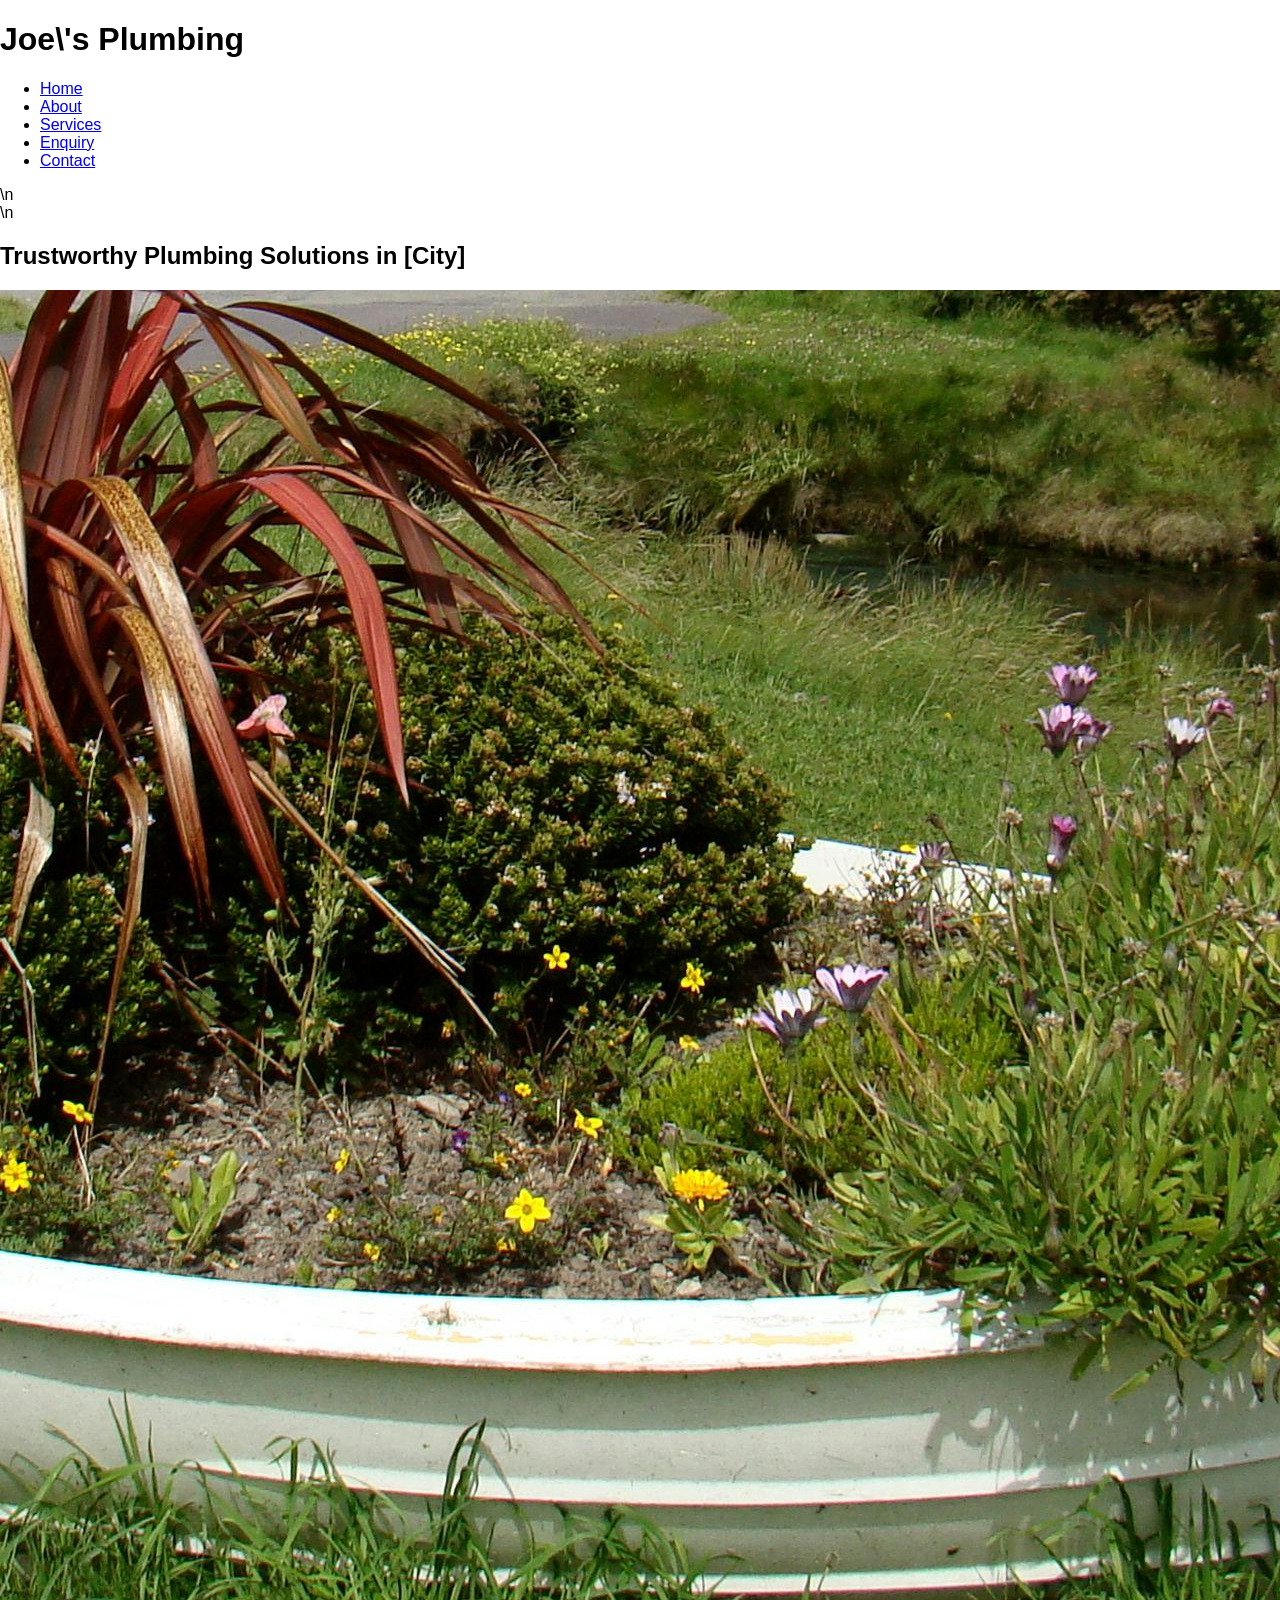
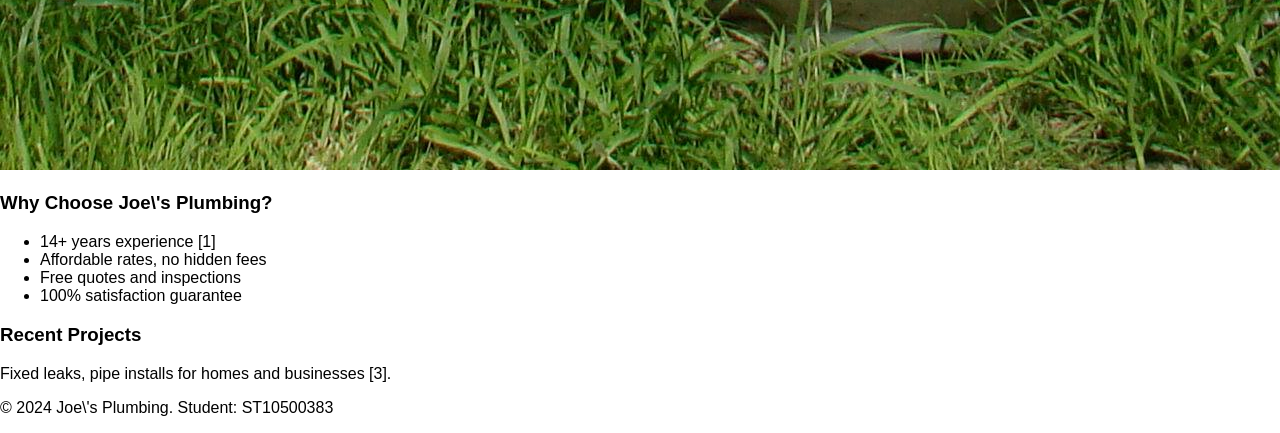
==== index.html @ b465eeb0 "Initial commit: Add all Part 1 website files" ====
<!DOCTYPE html>
<html lang="en">
<head>
    <meta charset="UTF-8">
    <meta name="viewport" content="width=device-width, initial-scale=1.0">
<title>Joe\'s Plumbing - Reliable Plumbing Services</title>
    <link rel="stylesheet" href="css/style.css">
</head>
<body>
<!-- Consistent header with logo and navigation menu linking all 5 pages for functional nav system -->
    <header>
<h1>Joe\'s Plumbing</h1>
        <nav>
            <ul>
                <li><a href="index.html">Home</a></li>
                <li><a href="about.html">About</a></li>
                <li><a href="services.html">Services</a></li>
                <li><a href="enquiry.html">Enquiry</a></li>
                <li><a href="contact.html">Contact</a></li>
            </ul>
        </nav>
    </header>
    <!-- Main content: Hero, intro -->
<!-- Main content area with hero, features, projects for user engagement and KPIs (leads/traffic) -->\n    <main>
<!-- Hero section for immediate impact and CTA -->\n        <section class="hero">
            <h2>Trustworthy Plumbing Solutions in [City]</h2>
<img src="images/services.jpg" alt="Plumber at work">
        </section>
        <section>
            <h3>Why Choose Joe\'s Plumbing?</h3>
            <ul>
                <li>14+ years experience [1]</li>
                <li>Affordable rates, no hidden fees</li>
                <li>Free quotes and inspections</li>
                <li>100% satisfaction guarantee</li>
            </ul>
        </section>
        <section>
            <h3>Recent Projects</h3>
            <p>Fixed leaks, pipe installs for homes and businesses [3].</p>
        </section>
    </main>

    <!-- Footer -->
    <footer>
        <p>&copy; 2024 Joe\'s Plumbing. Student: ST10500383</p>
    </footer>
    <script src="js/script.js"></script>
</body>
</html>
---- css/style.css ----
/* CSS for Part 2 - Placeholder */
body { font-family: Aptos, sans-serif; margin: 0; padding: 0; }
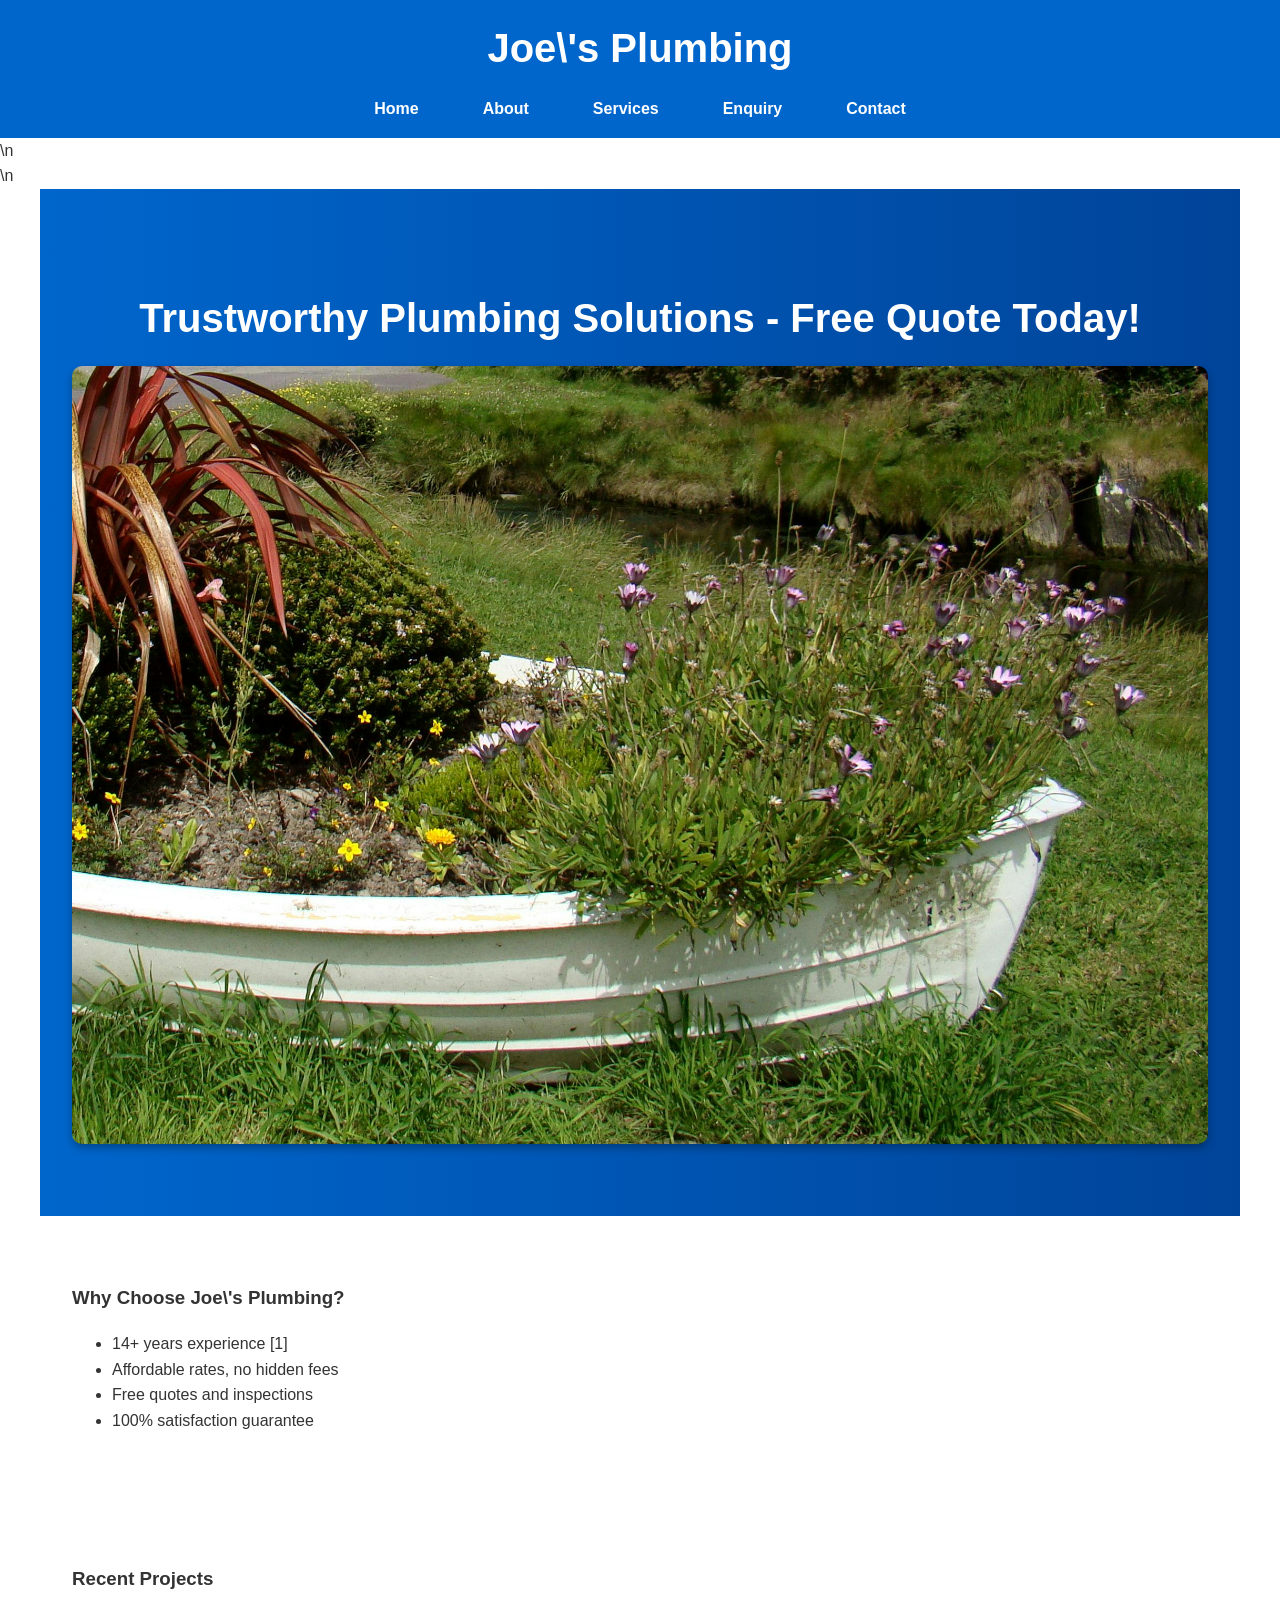
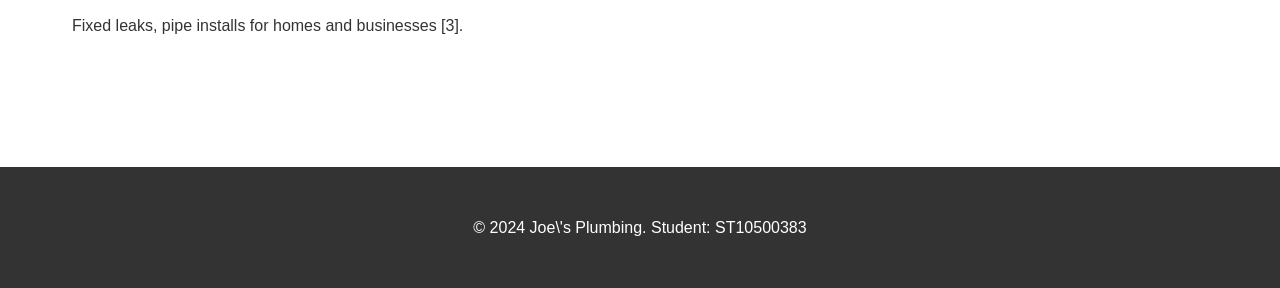
==== commit a4c14bd5: "fix: enhance index.html meta/hero and update TODO progress" ====
--- a/index.html
+++ b/index.html
@@ -4,6 +4,7 @@
     <meta charset="UTF-8">
     <meta name="viewport" content="width=device-width, initial-scale=1.0">
 <title>Joe\'s Plumbing - Reliable Plumbing Services</title>
+    <meta name="description" content="Trustworthy plumbing solutions in your city. 14+ years experience, affordable rates, free quotes. Contact Joe\'s Plumbing today!">
     <link rel="stylesheet" href="css/style.css">
 </head>
 <body>
@@ -23,7 +24,7 @@
     <!-- Main content: Hero, intro -->
 <!-- Main content area with hero, features, projects for user engagement and KPIs (leads/traffic) -->\n    <main>
 <!-- Hero section for immediate impact and CTA -->\n        <section class="hero">
-            <h2>Trustworthy Plumbing Solutions in [City]</h2>
+            <h2>Trustworthy Plumbing Solutions - Free Quote Today!</h2>
 <img src="images/services.jpg" alt="Plumber at work">
         </section>
         <section>
--- a/css/style.css
+++ b/css/style.css
@@ -1,3 +1,80 @@
-/* CSS for Part 2 - Placeholder */
-body { font-family: Aptos, sans-serif; margin: 0; padding: 0; }
+/* CSS for Part 2 - Enhanced styles */
+* {
+  box-sizing: border-box;
+}
 
+body { 
+  font-family: Aptos, sans-serif; 
+  margin: 0; 
+  padding: 0; 
+  line-height: 1.6;
+  color: #333;
+}
+
+header {
+  background: #0066cc;
+  color: white;
+  padding: 1rem 0;
+  text-align: center;
+}
+
+header h1 {
+  margin: 0;
+  font-size: 2.5rem;
+}
+
+nav ul {
+  list-style: none;
+  padding: 0;
+  margin: 1rem 0 0 0;
+  display: flex;
+  justify-content: center;
+  gap: 2rem;
+}
+
+nav a {
+  color: white;
+  text-decoration: none;
+  font-weight: bold;
+  padding: 0.5rem 1rem;
+  border-radius: 5px;
+  transition: background 0.3s;
+}
+
+nav a:hover {
+  background: rgba(255,255,255,0.2);
+}
+
+.hero {
+  text-align: center;
+  padding: 4rem 2rem;
+  background: linear-gradient(to right, #0066cc, #004499);
+  color: white;
+}
+
+.hero h2 {
+  font-size: 2.5rem;
+  margin-bottom: 1rem;
+}
+
+.hero img {
+  max-width: 100%;
+  height: auto;
+  border-radius: 10px;
+  box-shadow: 0 4px 8px rgba(0,0,0,0.3);
+}
+
+main section {
+  padding: 3rem 2rem;
+  max-width: 1200px;
+  margin: 0 auto;
+}
+
+footer {
+  background: #333;
+  color: white;
+  text-align: center;
+  padding: 2rem;
+  margin-top: 4rem;
+}
+
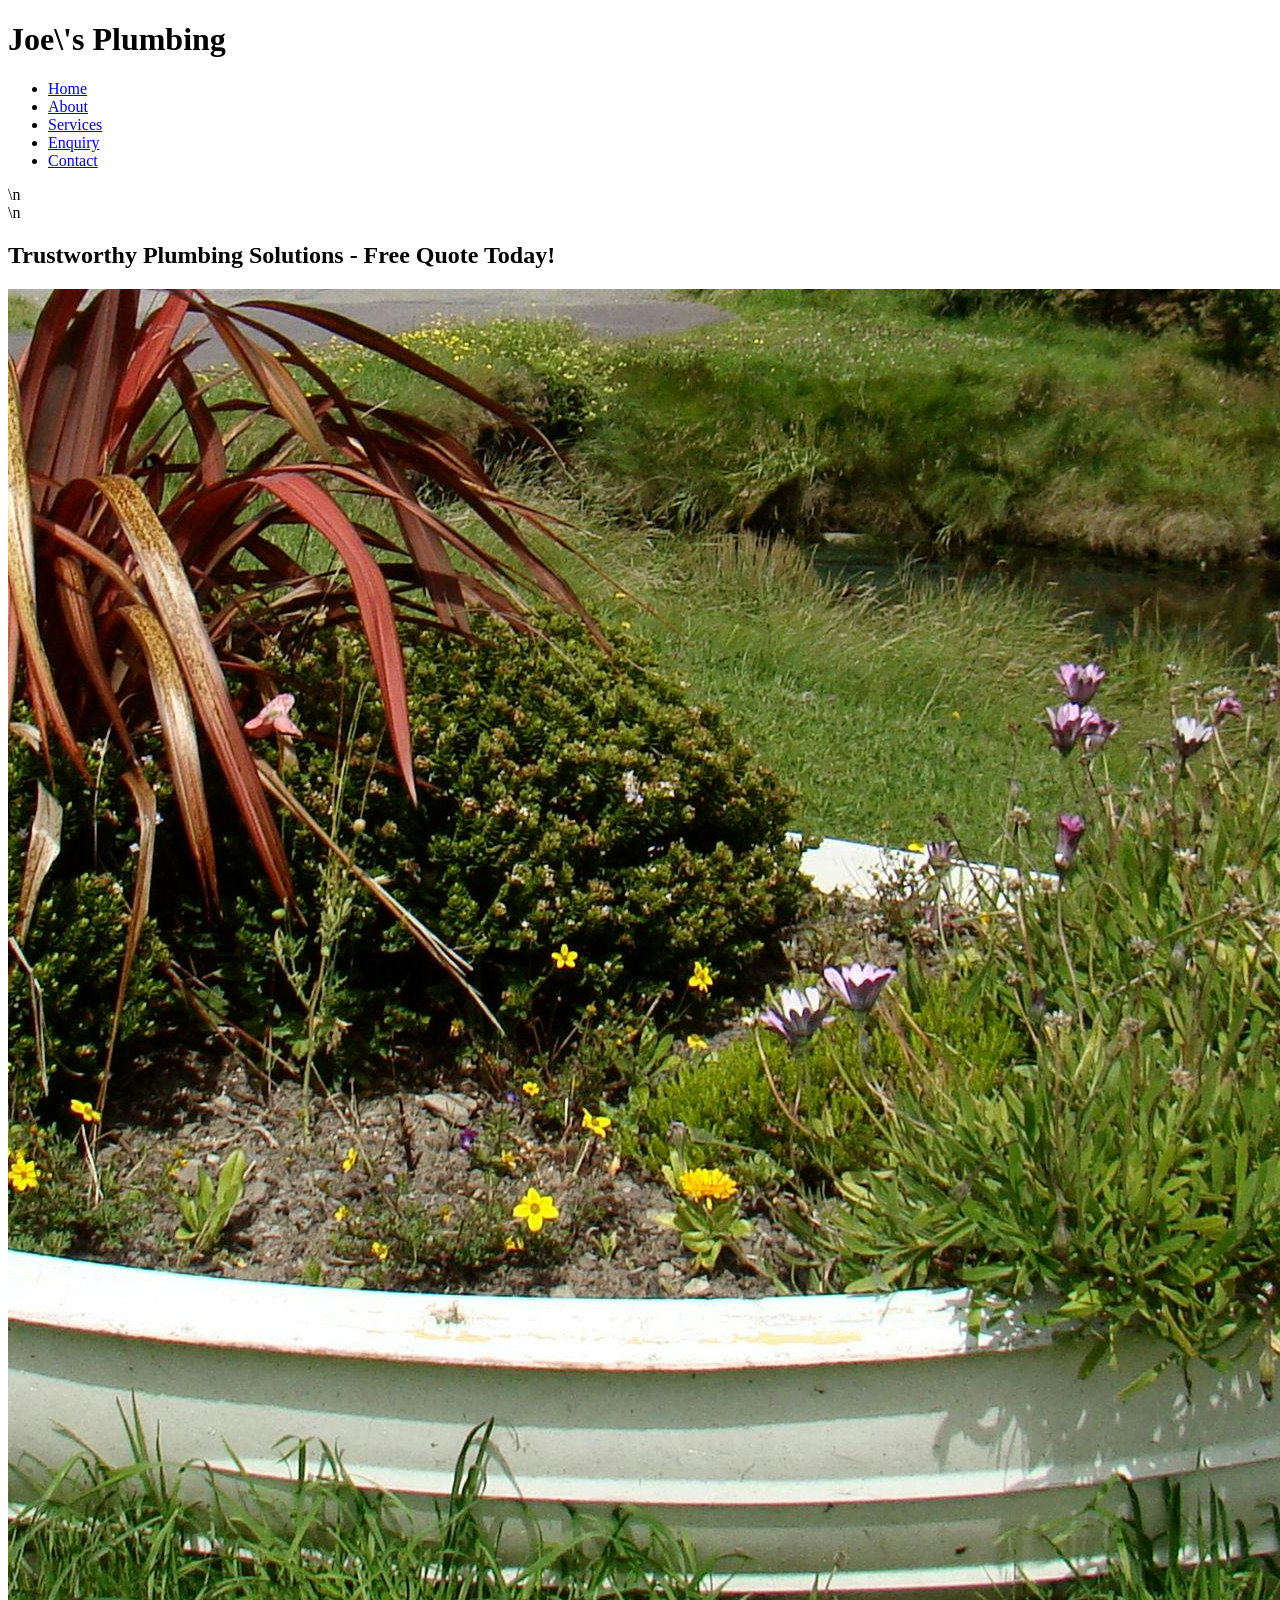
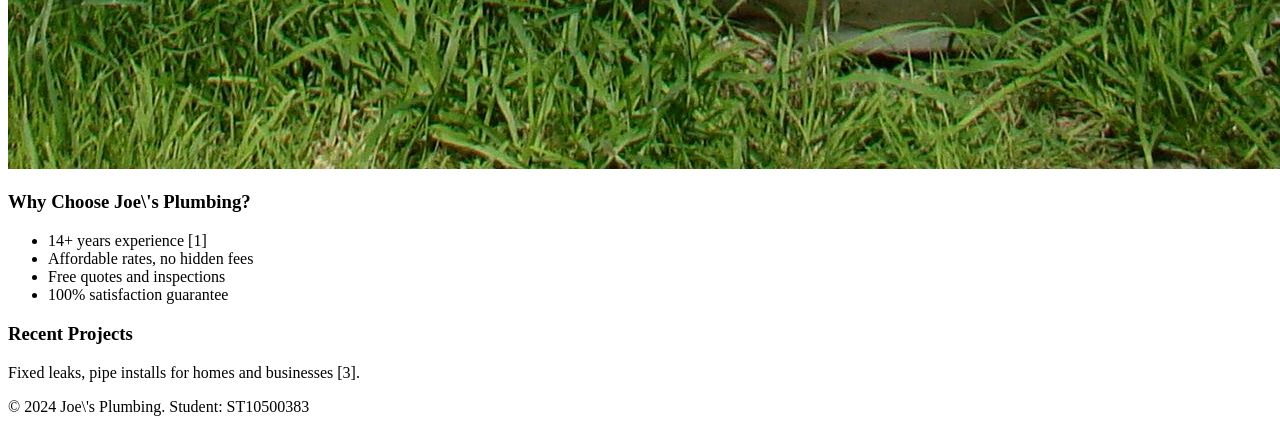
==== commit 1692d2e9: "2/5: Pure HTML - removed CSS links from all pages" ====
--- a/index.html
+++ b/index.html
@@ -5,7 +5,7 @@
     <meta name="viewport" content="width=device-width, initial-scale=1.0">
 <title>Joe\'s Plumbing - Reliable Plumbing Services</title>
     <meta name="description" content="Trustworthy plumbing solutions in your city. 14+ years experience, affordable rates, free quotes. Contact Joe\'s Plumbing today!">
-    <link rel="stylesheet" href="css/style.css">
+
 </head>
 <body>
 <!-- Consistent header with logo and navigation menu linking all 5 pages for functional nav system -->
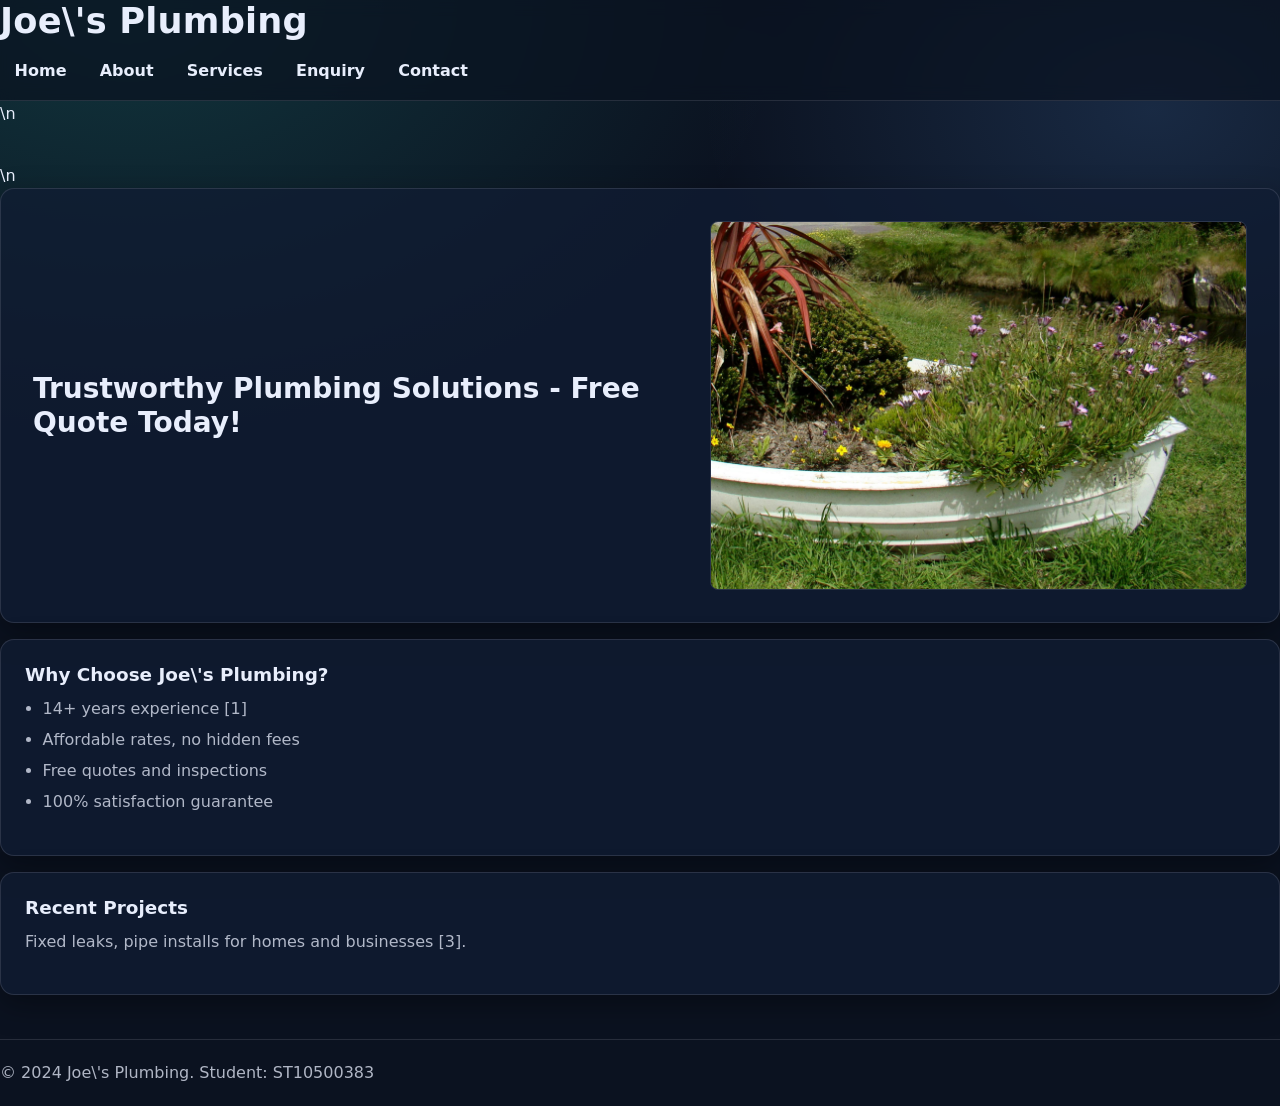
==== commit c3888ad3: "Update website files" ====
--- a/index.html
+++ b/index.html
@@ -5,6 +5,7 @@
     <meta name="viewport" content="width=device-width, initial-scale=1.0">
 <title>Joe\'s Plumbing - Reliable Plumbing Services</title>
     <meta name="description" content="Trustworthy plumbing solutions in your city. 14+ years experience, affordable rates, free quotes. Contact Joe\'s Plumbing today!">
+    <link rel="stylesheet" href="css/style.css">
 
 </head>
 <body>
--- a/css/style.css
+++ b/css/style.css
@@ -0,0 +1,352 @@
+/* Joe's Plumbing - Part 2 CSS (Desktop + Responsive) */
+
+/* ============ CSS Reset / Base ============ */
+*,
+*::before,
+*::after {
+  box-sizing: border-box;
+}
+
+html {
+  line-height: 1.15;
+  -webkit-text-size-adjust: 100%;
+}
+
+body {
+  margin: 0;
+}
+
+main {
+  display: block;
+}
+
+a {
+  background-color: transparent;
+  color: inherit;
+}
+
+a:active,
+.a:focus {
+  outline: none;
+}
+
+img {
+  max-width: 100%;
+  height: auto;
+  display: block;
+}
+
+button,
+input,
+select,
+textarea {
+  font: inherit;
+}
+
+/* ============ Theme (colour palette) ============ */
+:root {
+  --bg: #0b1220;
+  --surface: #111c33;
+  --surface-2: #0f1730;
+  --text: #e8eefc;
+  --muted: rgba(232, 238, 252, 0.75);
+
+  --primary: #2dd4bf; /* teal */
+  --primary-2: #60a5fa; /* blue */
+  --accent: #fbbf24; /* amber */
+
+  --border: rgba(232, 238, 252, 0.12);
+  --shadow: 0 10px 30px rgba(0, 0, 0, 0.35);
+
+  --radius: 14px;
+  --container: 1100px;
+}
+
+/* ============ Base Typography ============ */
+body {
+  font-family: Aptos, system-ui, -apple-system, Segoe UI, Roboto, Arial, sans-serif;
+  font-size: 16px;
+  color: var(--text);
+  background: radial-gradient(1200px 800px at 10% 0%, rgba(45, 212, 191, 0.18), transparent 55%),
+    radial-gradient(900px 600px at 90% 10%, rgba(96, 165, 250, 0.16), transparent 50%),
+    var(--bg);
+  line-height: 1.6;
+}
+
+h1,
+h2,
+h3,
+h4 {
+  line-height: 1.2;
+  margin: 0 0 0.6rem;
+}
+
+h1 {
+  font-size: clamp(1.6rem, 2vw + 1rem, 2.2rem);
+}
+
+h2 {
+  font-size: clamp(1.3rem, 1.2vw + 1rem, 1.75rem);
+}
+
+h3 {
+  font-size: 1.15rem;
+}
+
+p {
+  margin: 0 0 1rem;
+  color: var(--muted);
+}
+
+ul {
+  margin: 0 0 1rem;
+  padding-left: 1.1rem;
+  color: var(--muted);
+}
+
+li {
+  margin: 0.35rem 0;
+}
+
+/* ============ Layout Structure (Desktop-first) ============ */
+.site-container {
+  width: min(var(--container), 100% - 2rem);
+  margin: 0 auto;
+}
+
+header {
+  position: sticky;
+  top: 0;
+  z-index: 50;
+  backdrop-filter: blur(8px);
+  background: rgba(11, 18, 32, 0.72);
+  border-bottom: 1px solid var(--border);
+}
+
+header .site-container {
+  display: flex;
+  align-items: center;
+  justify-content: space-between;
+  gap: 1rem;
+  padding: 1rem 0;
+}
+
+header h1 {
+  margin: 0;
+  letter-spacing: 0.2px;
+}
+
+nav ul {
+  list-style: none;
+  margin: 0;
+  padding: 0;
+  display: flex;
+  align-items: center;
+  gap: 0.25rem;
+  flex-wrap: wrap;
+}
+
+nav a {
+  display: inline-block;
+  text-decoration: none;
+  padding: 0.6rem 0.85rem;
+  border-radius: 999px;
+  border: 1px solid transparent;
+  color: var(--text);
+  font-weight: 600;
+  transition: background-color 160ms ease, border-color 160ms ease, transform 160ms ease;
+}
+
+nav a:hover {
+  background: rgba(45, 212, 191, 0.12);
+  border-color: rgba(45, 212, 191, 0.4);
+  transform: translateY(-1px);
+}
+
+nav a:focus-visible {
+  outline: 3px solid rgba(45, 212, 191, 0.45);
+  outline-offset: 2px;
+}
+
+nav a[aria-current="page"],
+nav a:active {
+  background: rgba(96, 165, 250, 0.18);
+  border-color: rgba(96, 165, 250, 0.55);
+}
+
+main {
+  padding: 2.25rem 0 2.75rem;
+}
+
+/* Sections / cards */
+main section,
+main article {
+  background: rgba(17, 28, 51, 0.75);
+  border: 1px solid var(--border);
+  border-radius: var(--radius);
+  box-shadow: var(--shadow);
+}
+
+main .hero {
+  padding: 2rem;
+  display: grid;
+  grid-template-columns: 1.1fr 0.9fr;
+  gap: 1.25rem;
+  align-items: center;
+}
+
+main .hero h2 {
+  margin: 0;
+}
+
+main .hero img {
+  border-radius: calc(var(--radius) - 6px);
+  border: 1px solid var(--border);
+}
+
+main section:not(.hero) {
+  padding: 1.5rem;
+  margin-top: 1rem;
+}
+
+/* Description lists */
+dl {
+  margin: 0;
+}
+
+dt {
+  font-weight: 800;
+  color: var(--text);
+  margin-top: 0.65rem;
+}
+
+dd {
+  margin: 0 0 0.25rem;
+  color: var(--muted);
+}
+
+/* Form styling */
+form {
+  padding: 1.5rem;
+}
+
+label {
+  display: block;
+  font-weight: 700;
+  margin-bottom: 0.35rem;
+  color: var(--text);
+}
+
+input,
+select,
+textarea {
+  width: 100%;
+  padding: 0.75rem 0.9rem;
+  border-radius: 10px;
+  border: 1px solid rgba(232, 238, 252, 0.18);
+  background: rgba(15, 23, 48, 0.65);
+  color: var(--text);
+  margin-bottom: 1rem;
+}
+
+textarea {
+  min-height: 120px;
+  resize: vertical;
+}
+
+button {
+  border: none;
+  background: linear-gradient(135deg, var(--primary), var(--primary-2));
+  color: #041013;
+  font-weight: 900;
+  padding: 0.85rem 1.1rem;
+  border-radius: 12px;
+  cursor: pointer;
+  transition: transform 160ms ease, filter 160ms ease;
+}
+
+button:hover {
+  transform: translateY(-1px);
+  filter: brightness(1.05);
+}
+
+button:focus-visible {
+  outline: 3px solid rgba(96, 165, 250, 0.55);
+  outline-offset: 2px;
+}
+
+button:active {
+  transform: translateY(0);
+}
+
+/* Footer */
+footer {
+  border-top: 1px solid var(--border);
+  padding: 1.25rem 0;
+  color: var(--muted);
+}
+
+footer p {
+  margin: 0;
+}
+
+iframe {
+  width: 100%;
+  border: 1px solid var(--border);
+  border-radius: var(--radius);
+  aspect-ratio: 16 / 9;
+  overflow: hidden;
+  margin-top: 1rem;
+}
+
+/* ============ Responsive Design (Breakpoints) ============ */
+/* Tablet */
+@media (max-width: 900px) {
+  main {
+    padding: 1.6rem 0 2.25rem;
+  }
+
+  main .hero {
+    grid-template-columns: 1fr;
+  }
+
+  nav ul {
+    justify-content: center;
+  }
+}
+
+/* Mobile */
+@media (max-width: 520px) {
+  header .site-container {
+    flex-direction: column;
+    align-items: flex-start;
+  }
+
+  nav ul {
+    width: 100%;
+    justify-content: flex-start;
+    gap: 0.15rem;
+  }
+
+  nav a {
+    padding: 0.55rem 0.7rem;
+    font-size: 0.95rem;
+  }
+
+  main {
+    padding: 1.2rem 0 1.75rem;
+  }
+
+  main .hero {
+    padding: 1.25rem;
+  }
+
+  main section:not(.hero) {
+    padding: 1.1rem;
+  }
+
+  p {
+    font-size: 0.98rem;
+  }
+}
+
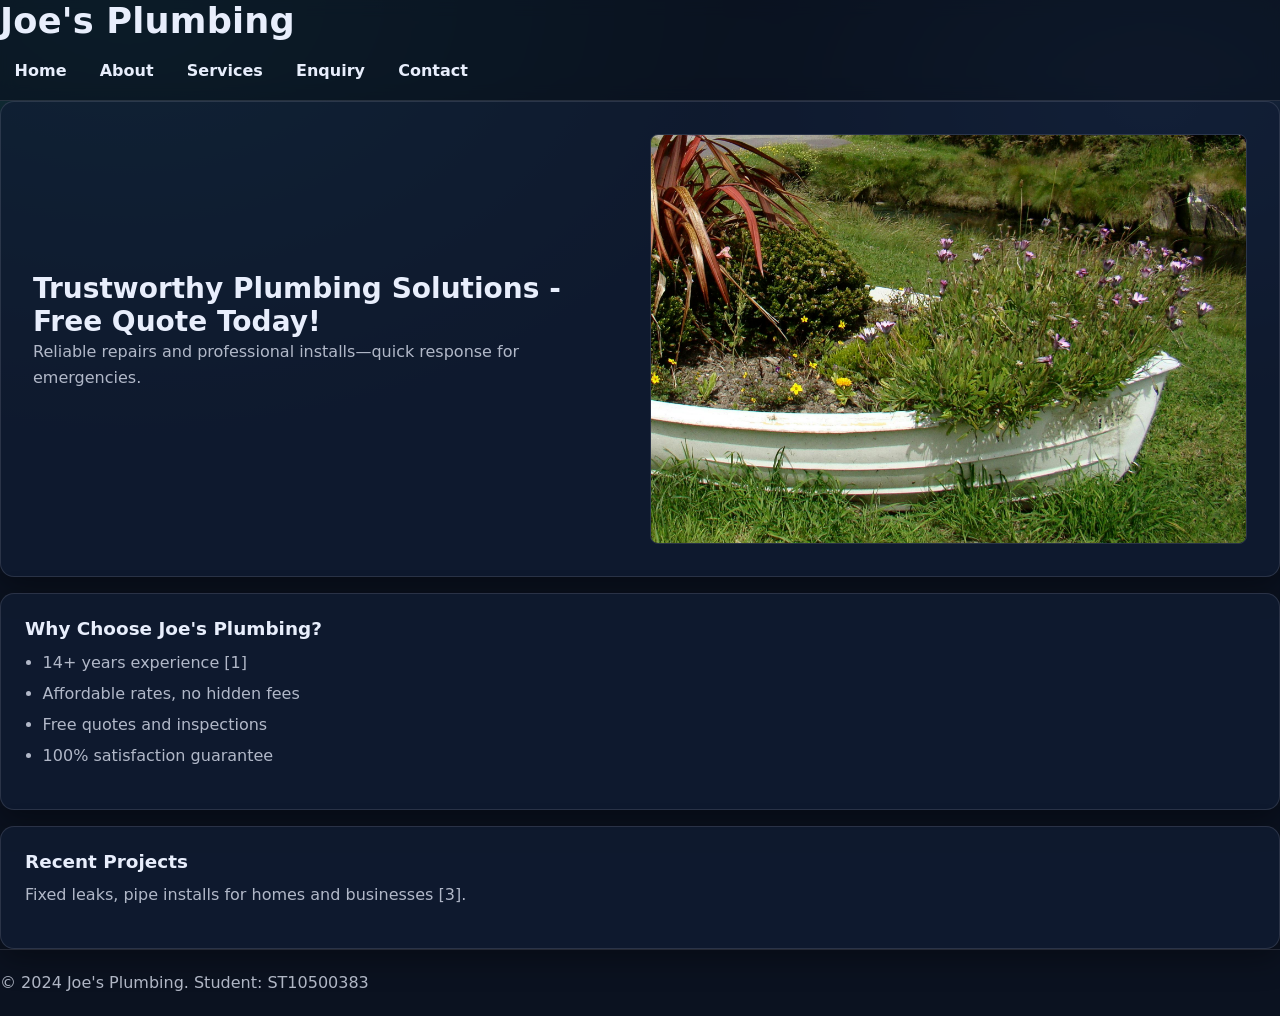
==== commit c65ccfe0: "Part 2: CSS styling + responsive updates" ====
--- a/index.html
+++ b/index.html
@@ -3,15 +3,14 @@
 <head>
     <meta charset="UTF-8">
     <meta name="viewport" content="width=device-width, initial-scale=1.0">
-<title>Joe\'s Plumbing - Reliable Plumbing Services</title>
-    <meta name="description" content="Trustworthy plumbing solutions in your city. 14+ years experience, affordable rates, free quotes. Contact Joe\'s Plumbing today!">
+    <title>Joe's Plumbing - Reliable Plumbing Services</title>
+    <meta name="description" content="Trustworthy plumbing solutions in your city. 14+ years experience, affordable rates, free quotes. Contact Joe's Plumbing today!">
     <link rel="stylesheet" href="css/style.css">
-
 </head>
 <body>
 <!-- Consistent header with logo and navigation menu linking all 5 pages for functional nav system -->
     <header>
-<h1>Joe\'s Plumbing</h1>
+        <h1>Joe's Plumbing</h1>
         <nav>
             <ul>
                 <li><a href="index.html">Home</a></li>
@@ -22,14 +21,23 @@
             </ul>
         </nav>
     </header>
-    <!-- Main content: Hero, intro -->
-<!-- Main content area with hero, features, projects for user engagement and KPIs (leads/traffic) -->\n    <main>
-<!-- Hero section for immediate impact and CTA -->\n        <section class="hero">
-            <h2>Trustworthy Plumbing Solutions - Free Quote Today!</h2>
-<img src="images/services.jpg" alt="Plumber at work">
+
+    <main class="page">
+        <!-- Hero section for immediate impact and CTA -->
+        <section class="page__section hero">
+            <div class="content-grid content-grid--hero">
+                <div>
+                    <h2>Trustworthy Plumbing Solutions - Free Quote Today!</h2>
+                    <p>Reliable repairs and professional installs—quick response for emergencies.</p>
+                </div>
+                <div class="img-card">
+                    <img src="images/services.jpg" alt="Plumber at work">
+                </div>
+            </div>
         </section>
-        <section>
-            <h3>Why Choose Joe\'s Plumbing?</h3>
+
+        <section class="page__section">
+            <h3>Why Choose Joe's Plumbing?</h3>
             <ul>
                 <li>14+ years experience [1]</li>
                 <li>Affordable rates, no hidden fees</li>
@@ -37,7 +45,8 @@
                 <li>100% satisfaction guarantee</li>
             </ul>
         </section>
-        <section>
+
+        <section class="page__section">
             <h3>Recent Projects</h3>
             <p>Fixed leaks, pipe installs for homes and businesses [3].</p>
         </section>
@@ -45,9 +54,8 @@
 
     <!-- Footer -->
     <footer>
-        <p>&copy; 2024 Joe\'s Plumbing. Student: ST10500383</p>
+        <p>&copy; 2024 Joe's Plumbing. Student: ST10500383</p>
     </footer>
-    <script src="js/script.js"></script>
 </body>
 </html>
 
--- a/css/style.css
+++ b/css/style.css
@@ -180,33 +180,64 @@
 
 /* Sections / cards */
 main section,
-main article {
+main article,
+.page__section {
   background: rgba(17, 28, 51, 0.75);
   border: 1px solid var(--border);
   border-radius: var(--radius);
   box-shadow: var(--shadow);
 }
 
-main .hero {
-  padding: 2rem;
+.page {
+  padding: 0;
+}
+
+.page__section {
+  padding: 1.5rem;
+  margin-top: 1rem;
+}
+
+.page__section:first-child {
+  margin-top: 0;
+}
+
+/* Reusable responsive layout helpers */
+.content-grid {
   display: grid;
   grid-template-columns: 1.1fr 0.9fr;
   gap: 1.25rem;
   align-items: center;
 }
 
-main .hero h2 {
-  margin: 0;
-}
-
-main .hero img {
+.content-grid--hero {
+  grid-template-columns: 1fr 1fr;
+}
+
+.content-grid--contact {
+  grid-template-columns: 0.9fr 1.1fr;
+}
+
+.img-card {
   border-radius: calc(var(--radius) - 6px);
   border: 1px solid var(--border);
-}
-
-main section:not(.hero) {
-  padding: 1.5rem;
-  margin-top: 1rem;
+  overflow: hidden;
+}
+
+.img-card img {
+  border-radius: 0;
+}
+
+.map-card iframe {
+  margin-top: 0;
+}
+
+/* Hero */
+.hero {
+  padding: 2rem;
+}
+
+.hero h2 {
+  margin: 0;
 }
 
 /* Description lists */
@@ -226,8 +257,8 @@
 }
 
 /* Form styling */
-form {
-  padding: 1.5rem;
+.form {
+  padding: 0;
 }
 
 label {
@@ -254,6 +285,13 @@
   resize: vertical;
 }
 
+input:focus-visible,
+select:focus-visible,
+textarea:focus-visible {
+  outline: 3px solid rgba(45, 212, 191, 0.45);
+  outline-offset: 2px;
+}
+
 button {
   border: none;
   background: linear-gradient(135deg, var(--primary), var(--primary-2));
@@ -296,7 +334,7 @@
   border-radius: var(--radius);
   aspect-ratio: 16 / 9;
   overflow: hidden;
-  margin-top: 1rem;
+  margin-top: 0;
 }
 
 /* ============ Responsive Design (Breakpoints) ============ */
@@ -306,12 +344,16 @@
     padding: 1.6rem 0 2.25rem;
   }
 
-  main .hero {
+  .content-grid {
     grid-template-columns: 1fr;
   }
 
   nav ul {
     justify-content: center;
+  }
+
+  .hero {
+    padding: 1.5rem;
   }
 }
 
@@ -337,16 +379,26 @@
     padding: 1.2rem 0 1.75rem;
   }
 
-  main .hero {
+  .hero {
     padding: 1.25rem;
   }
 
-  main section:not(.hero) {
+  .page__section {
     padding: 1.1rem;
   }
 
   p {
     font-size: 0.98rem;
   }
-}
-
+
+  input,
+  select,
+  textarea {
+    padding: 0.7rem 0.85rem;
+  }
+
+  label {
+    margin-bottom: 0.25rem;
+  }
+}
+
